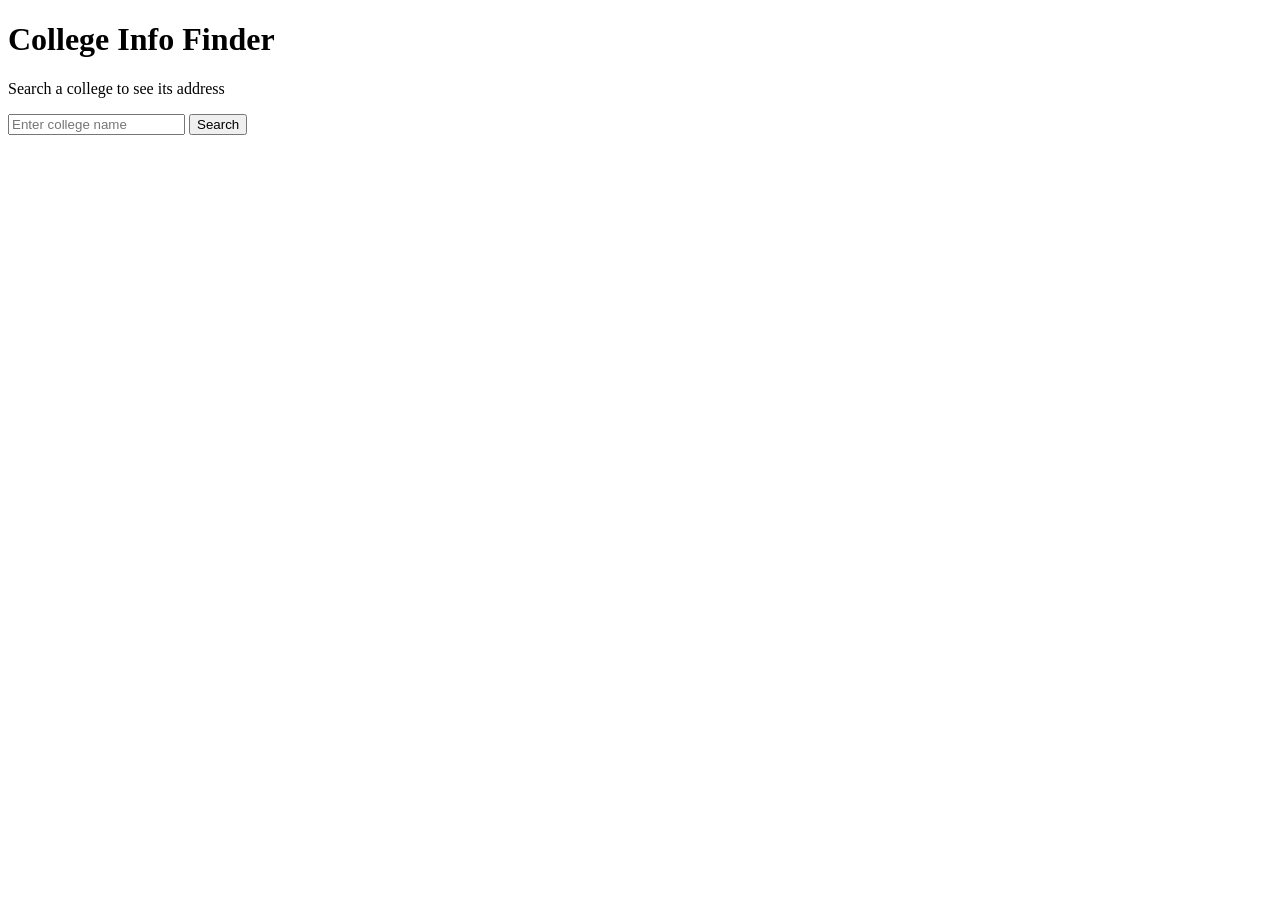
==== index.html @ 9a7faad5 "Update and rename JAVA SCRIPTS PROJECTS/index.html to index.html" ====
<!DOCTYPE html>
<html>
<head>
    <title>College Info Finder</title>
    <link rel="stylesheet" href="style.css">
</head>

<body>

    <div class="container">
        <h1>College Info Finder</h1>
        <p>Search a college to see its address</p>

        <input type="text" id="collegeInput" placeholder="Enter college name">
        <button onclick="findCollege()">Search</button>

        <div id="result"></div>
    </div>

<script src="script.js"></script>
</body>
</html>
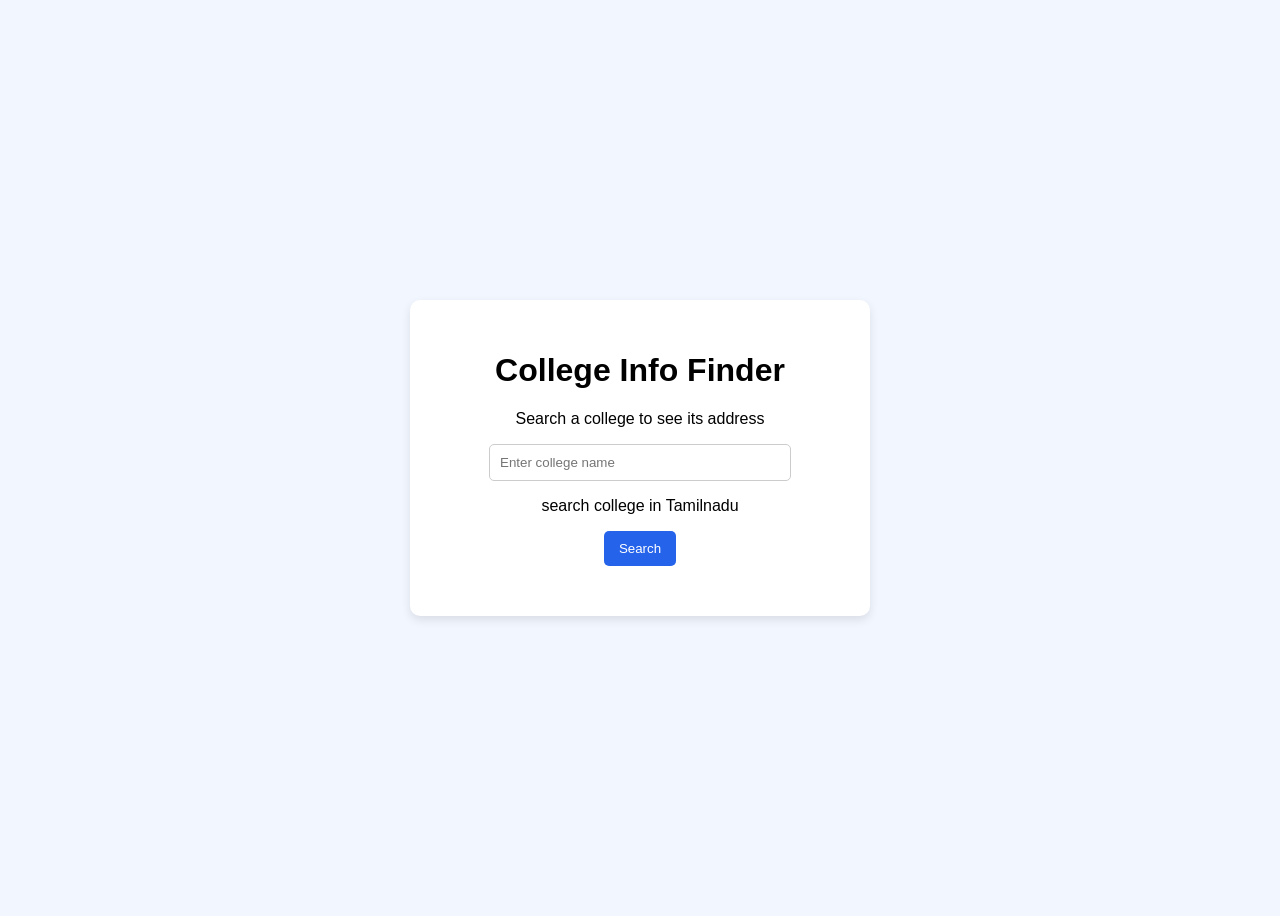
==== commit 137530bc: "Update index.html" ====
--- a/index.html
+++ b/index.html
@@ -7,16 +7,20 @@
 
 <body>
 
-    <div class="container">
-        <h1>College Info Finder</h1>
-        <p>Search a college to see its address</p>
+<div class="container">
 
-        <input type="text" id="collegeInput" placeholder="Enter college name">
-        <button onclick="findCollege()">Search</button>
+<h1>College Info Finder</h1>
+<p>Search a college to see its address</p>
 
-        <div id="result"></div>
-    </div>
+<input type="text" id="collegeInput" placeholder="Enter college name">
+<p>search college in Tamilnadu</p>
+<button onclick="searchCollege()">Search</button>
+
+<div id="result"></div>
+
+</div>
 
 <script src="script.js"></script>
 </body>
 </html>
+
--- a/style.css
+++ b/style.css
@@ -0,0 +1,42 @@
+body{
+    font-family: Arial, sans-serif;
+    background:#f2f6ff;
+    display:flex;
+    justify-content:center;
+    align-items:center;
+    height:100vh;
+}
+
+.container{
+    background:white;
+    padding:30px;
+    border-radius:10px;
+    text-align:center;
+    width:400px;
+    box-shadow:0 4px 10px rgba(0,0,0,0.1);
+}
+
+input{
+    padding:10px;
+    width:70%;
+    border:1px solid #ccc;
+    border-radius:5px;
+}
+
+button{
+    padding:10px 15px;
+    border:none;
+    background:#2563eb;
+    color:white;
+    border-radius:5px;
+    cursor:pointer;
+}
+
+button:hover{
+    background:#1e40af;
+}
+
+#result{
+    margin-top:20px;
+    text-align:left;
+}
